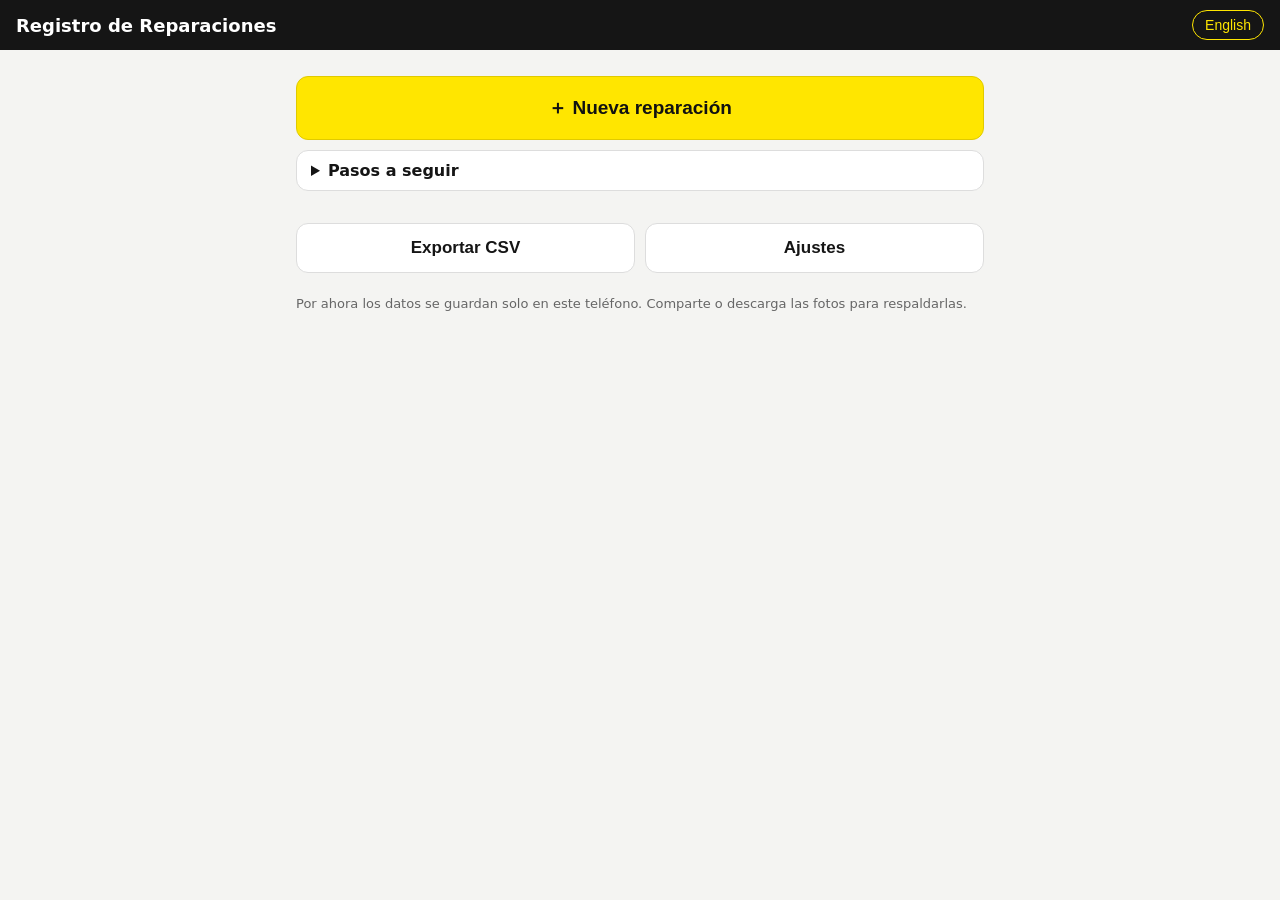
==== index.html @ 1ba0799b "Add files via upload" ====
<!doctype html>
<!-- =====================================================================
     index.html  —  THE STRUCTURE (what is on each screen)
     The app has 4 screens. Only one is visible at a time:
       1. screen-home    : list of repairs + "New repair" button
       2. screen-form    : floor, unit, location, code
       3. screen-editor  : the photo with arrows, text and close-ups
       4. screen-detail  : one repair with its start/end photos
     ===================================================================== -->
<html lang="es">
<head>
  <meta charset="utf-8">
  <meta name="viewport" content="width=device-width, initial-scale=1, viewport-fit=cover">
  <meta name="theme-color" content="#151515">
  <title>Registro de Reparaciones</title>
  <link rel="stylesheet" href="style.css">
</head>
<body>

  <!-- Top bar: app name + language button -->
  <header class="topbar">
    <h1 data-i18n="appTitle"></h1>
    <button id="langBtn" class="lang-btn" type="button">English</button>
  </header>

  <!-- The step list (1 Info, 2 Start photo, ...) — filled in by app.js -->
  <nav id="stepper" class="stepper hidden"></nav>

  <main>

    <!-- ========== SCREEN 1: HOME ========== -->
    <section id="screen-home" class="screen">
      <button id="newBtn" class="btn primary big" type="button">＋ <span data-i18n="newRepair"></span></button>

      <details class="howto">
        <summary data-i18n="howTo"></summary>
        <ol id="howtoList"></ol>
      </details>

      <div id="filters" class="chips"></div>
      <div id="repairList"></div>

      <div class="row2">
        <button id="csvBtn" class="btn" type="button" data-i18n="exportCsv"></button>
        <button id="settingsBtn" class="btn" type="button" data-i18n="settings"></button>
      </div>
      <p class="note" data-i18n="localNote"></p>
    </section>

    <!-- ========== SCREEN 2: FORM ========== -->
    <section id="screen-form" class="screen hidden">
      <button id="voiceFillBtn" class="btn voice big" type="button">🎤 <span data-i18n="sayInfo"></span></button>
      <p class="hint" data-i18n="sayInfoHint"></p>

      <label class="field"><span data-i18n="floor"></span>
        <input id="fFloor" inputmode="numeric" autocomplete="off">
      </label>

      <label class="field"><span data-i18n="unit"></span> *
        <input id="fUnit" autocomplete="off" autocapitalize="characters">
      </label>

      <div class="field">
        <label for="fLocation" data-i18n="location"></label>
        <div class="with-mic">
          <input id="fLocation" list="locList" autocomplete="off" data-i18n-ph="locationPh">
          <button class="mic" type="button" data-mic="fLocation" aria-label="Dictate">🎤</button>
        </div>
      </div>

      <div class="field">
        <label for="fArea" data-i18n="areaTag"></label>
        <div class="with-mic">
          <input id="fArea" autocomplete="off" autocapitalize="characters" data-i18n-ph="areaPh">
          <button class="mic" type="button" data-mic="fArea" data-transform="tag" aria-label="Dictate">🎤</button>
        </div>
      </div>

      <label class="field"><span data-i18n="code"></span> *
        <select id="fCode"></select>
      </label>

      <button id="takeBeforeBtn" class="btn primary big" type="button">📷 <span data-i18n="takeStart"></span></button>
      <button id="galleryBeforeBtn" class="link" type="button" data-i18n="orGallery"></button>
      <button id="cancelFormBtn" class="btn ghost" type="button" data-i18n="cancel"></button>
    </section>

    <!-- ========== SCREEN 3: PHOTO EDITOR ========== -->
    <section id="screen-editor" class="screen hidden">
      <div class="toolbar">
        <button class="tool" type="button" data-tool="arrow">➜<br><span data-i18n="toolArrow"></span></button>
        <button class="tool" type="button" data-tool="text">T<br><span data-i18n="toolText"></span></button>
        <button class="tool" type="button" data-tool="closeup">◎<br><span data-i18n="toolClose"></span></button>
        <button id="undoBtn" class="tool" type="button">↩<br><span data-i18n="undo"></span></button>
      </div>
      <div class="colors">
        <button class="swatch" type="button" data-color="#FFE600" style="background:#FFE600" aria-label="yellow"></button>
        <button class="swatch" type="button" data-color="#3EC6FF" style="background:#3EC6FF" aria-label="blue"></button>
        <button class="swatch" type="button" data-color="#FF3B30" style="background:#FF3B30" aria-label="red"></button>
        <button class="swatch" type="button" data-color="#FFFFFF" style="background:#FFFFFF" aria-label="white"></button>
        <button class="swatch" type="button" data-color="#111111" style="background:#111111" aria-label="black"></button>
      </div>
      <p id="toolHint" class="hint"></p>

      <div class="canvas-wrap"><canvas id="canvas"></canvas></div>

      <p class="weather-row"><span id="weatherStatus"></span>
        <button id="weatherRetry" class="link hidden" type="button" data-i18n="retry"></button>
      </p>
      <label class="field"><span data-i18n="indoorTemp"></span>
        <input id="indoorTemp" type="number" inputmode="decimal" step="1">
      </label>
      <p class="hint" data-i18n="indoorHint"></p>

      <button id="saveEditorBtn" class="btn primary big" type="button" data-i18n="save"></button>
      <button id="cancelEditorBtn" class="btn ghost" type="button" data-i18n="cancel"></button>
    </section>

    <!-- ========== SCREEN 4: ONE REPAIR ========== -->
    <section id="screen-detail" class="screen hidden">
      <div id="detailBody"></div>
    </section>

  </main>

  <!-- Pop-up for writing an instruction on the photo -->
  <div id="textModal" class="modal hidden">
    <div class="modal-box">
      <h3 data-i18n="textTitle"></h3>
      <textarea id="textInput" rows="3" data-i18n-ph="textPh"></textarea>
      <button class="btn voice" type="button" data-mic="textInput" data-mode="append"><span data-i18n="dictate"></span></button>
      <div class="row2">
        <button id="textCancel" class="btn ghost" type="button" data-i18n="cancel"></button>
        <button id="textOk" class="btn primary" type="button" data-i18n="ok"></button>
      </div>
    </div>
  </div>

  <!-- Pop-up for settings -->
  <div id="settingsModal" class="modal hidden">
    <div class="modal-box">
      <h3 data-i18n="settings"></h3>
      <label class="field"><span data-i18n="gcName"></span>
        <input id="sGc" autocomplete="off">
      </label>
      <p class="hint" data-i18n="gcHint"></p>
      <button id="sSave" class="btn primary" type="button" data-i18n="save"></button>
      <button id="sClose" class="btn ghost" type="button" data-i18n="close"></button>
    </div>
  </div>

  <!-- Small message that pops up at the bottom -->
  <div id="toast" class="toast hidden" role="status"></div>

  <!-- Hidden camera buttons (the app "clicks" these for you) -->
  <input type="file" id="camMain" accept="image/*" capture="environment" hidden>
  <input type="file" id="galleryMain" accept="image/*" hidden>
  <input type="file" id="camClose" accept="image/*" capture="environment" hidden>

  <datalist id="locList"></datalist>

  <script src="codes.js"></script>
  <script src="app.js"></script>
</body>
</html>
---- style.css ----
/* =====================================================================
   style.css  —  HOW IT LOOKS (colors, sizes, spacing)
   Buttons are big on purpose: easy to tap with work gloves.
   ===================================================================== */

:root {
  color-scheme: light dark;
  --bg: #f4f4f2;
  --card: #ffffff;
  --ink: #151515;
  --muted: #666666;
  --line: #dddddd;
  --yellow: #FFE600;
  --blue: #1f6feb;
  --danger: #d62d20;
}
@media (prefers-color-scheme: dark) {
  :root {
    --bg: #0f0f10;
    --card: #1c1c1e;
    --ink: #f2f2f2;
    --muted: #9a9a9a;
    --line: #333333;
  }
}

* { box-sizing: border-box; }
body {
  margin: 0;
  font-family: -apple-system, system-ui, "Segoe UI", Roboto, Arial, sans-serif;
  background: var(--bg);
  color: var(--ink);
  -webkit-text-size-adjust: 100%;
}
main { padding: 16px; max-width: 720px; margin: 0 auto 48px; }
.hidden { display: none !important; }

/* ---------- Top bar ---------- */
.topbar {
  position: sticky; top: 0; z-index: 5;
  display: flex; align-items: center; justify-content: space-between; gap: 12px;
  padding: 10px 16px; padding-top: max(10px, env(safe-area-inset-top));
  background: #151515; color: #fff;
}
.topbar h1 { font-size: 18px; margin: 0; }
.lang-btn {
  background: transparent; color: var(--yellow); border: 1px solid var(--yellow);
  border-radius: 99px; padding: 6px 12px; font-size: 14px;
}

/* ---------- Step list ---------- */
.stepper {
  display: flex; gap: 4px; padding: 8px 12px;
  background: var(--card); border-bottom: 1px solid var(--line); overflow-x: auto;
}
.step {
  flex: 1; text-align: center; white-space: nowrap;
  font-size: 12px; color: var(--muted);
  padding: 6px 4px; border-bottom: 3px solid var(--line);
}
.step.done { color: var(--ink); border-color: #2ea043; }
.step.current { color: var(--ink); font-weight: 700; border-color: var(--yellow); }

/* ---------- Buttons ---------- */
.btn {
  display: block; width: 100%; margin: 10px 0;
  padding: 14px 16px; font-size: 17px; font-weight: 600;
  border-radius: 12px; border: 1px solid var(--line);
  background: var(--card); color: var(--ink); cursor: pointer;
}
.btn.primary { background: var(--yellow); color: #111; border-color: #e0ca00; }
.btn.big { padding: 18px; font-size: 19px; }
.btn.voice { background: var(--blue); color: #fff; border: none; }
.btn.ghost { background: transparent; }
.btn.danger { color: var(--danger); }
.link {
  background: none; border: none; color: var(--blue);
  font-size: 15px; padding: 6px 0; text-decoration: underline; cursor: pointer;
}
.row2 { display: grid; grid-template-columns: 1fr 1fr; gap: 10px; }

/* ---------- Form fields ---------- */
.field { display: block; margin: 14px 0; font-weight: 600; font-size: 15px; }
input, select, textarea {
  width: 100%; margin-top: 6px; padding: 12px;
  font-size: 17px; font-family: inherit;
  border: 1px solid var(--line); border-radius: 10px;
  background: var(--card); color: var(--ink);
}
.with-mic { display: flex; gap: 8px; align-items: flex-end; }
.with-mic input { flex: 1; }
.mic {
  width: 52px; height: 48px; flex: none; font-size: 20px;
  border-radius: 10px; border: 1px solid var(--line); background: var(--card);
}
.listening { background: var(--danger) !important; color: #fff !important; animation: pulse 1s infinite; }
@keyframes pulse { 50% { opacity: .6; } }

.hint { color: var(--muted); font-size: 14px; margin: 6px 0; }
.note { color: var(--muted); font-size: 13px; }

/* ---------- Home ---------- */
.howto {
  background: var(--card); border: 1px solid var(--line);
  border-radius: 12px; padding: 10px 14px; margin: 10px 0;
}
.howto summary { font-weight: 700; cursor: pointer; }
.howto ol { padding-left: 20px; margin: 8px 0; }
.howto li { margin: 6px 0; }

.chips { display: flex; gap: 8px; overflow-x: auto; padding: 6px 0; }
.chip {
  white-space: nowrap; padding: 8px 12px; font-size: 14px;
  border-radius: 99px; border: 1px solid var(--line);
  background: var(--card); color: var(--ink);
}
.chip.active { background: #151515; color: var(--yellow); border-color: #151515; }

.section {
  font-size: 13px; text-transform: uppercase; letter-spacing: .05em;
  color: var(--muted); margin: 18px 0 4px;
}
.card {
  display: block; width: 100%; text-align: left; font: inherit; color: var(--ink);
  background: var(--card); border: 1px solid var(--line);
  border-radius: 12px; padding: 12px 14px; margin: 8px 0; cursor: pointer;
}
.card .title { font-weight: 700; }
.meta { color: var(--muted); font-size: 14px; margin: 3px 0; }
.pill { display: inline-block; font-size: 12px; padding: 2px 8px; border-radius: 99px; }
.pill.open { background: #fff3b0; color: #5a4a00; }
.pill.done { background: #d3f5dc; color: #0f5323; }

/* ---------- Editor ---------- */
.toolbar { display: grid; grid-template-columns: repeat(4, 1fr); gap: 6px; }
.tool {
  padding: 8px 4px; font-size: 14px; line-height: 1.3;
  border-radius: 10px; border: 1px solid var(--line);
  background: var(--card); color: var(--ink);
}
.tool.active { background: #151515; color: var(--yellow); border-color: #151515; }
.colors { display: flex; gap: 12px; margin: 10px 0 4px; }
.swatch { width: 38px; height: 38px; border-radius: 50%; border: 2px solid var(--line); }
.swatch.active { outline: 3px solid var(--blue); outline-offset: 2px; }
.canvas-wrap { margin: 8px -16px; background: #000; }
canvas { display: block; width: 100%; height: auto; touch-action: none; }
.weather-row { font-size: 15px; }

/* ---------- Detail ---------- */
.title-lg { font-size: 21px; margin: 6px 0 2px; }
.elapsed { font-size: 30px; font-weight: 800; }
.photo img { display: block; width: 100%; border-radius: 10px; }

/* ---------- Pop-ups ---------- */
.modal {
  position: fixed; inset: 0; z-index: 20;
  background: rgba(0,0,0,.55);
  display: flex; align-items: flex-end; justify-content: center;
}
.modal-box {
  width: 100%; max-width: 720px; background: var(--card);
  border-radius: 16px 16px 0 0; padding: 16px;
  padding-bottom: max(16px, env(safe-area-inset-bottom));
}
.modal-box h3 { margin: 4px 0 8px; }
.toast {
  position: fixed; left: 50%; bottom: 24px; transform: translateX(-50%); z-index: 30;
  max-width: 90%; padding: 12px 16px; border-radius: 12px; text-align: center;
  background: #151515; color: #fff; box-shadow: 0 4px 16px rgba(0,0,0,.3);
}

@media (prefers-color-scheme: dark) {
  .tool.active, .chip.active { background: var(--yellow); color: #111; border-color: var(--yellow); }
  .pill.open { background: #4a3f00; color: #ffe680; }
  .pill.done { background: #113a1d; color: #9be9ad; }
}
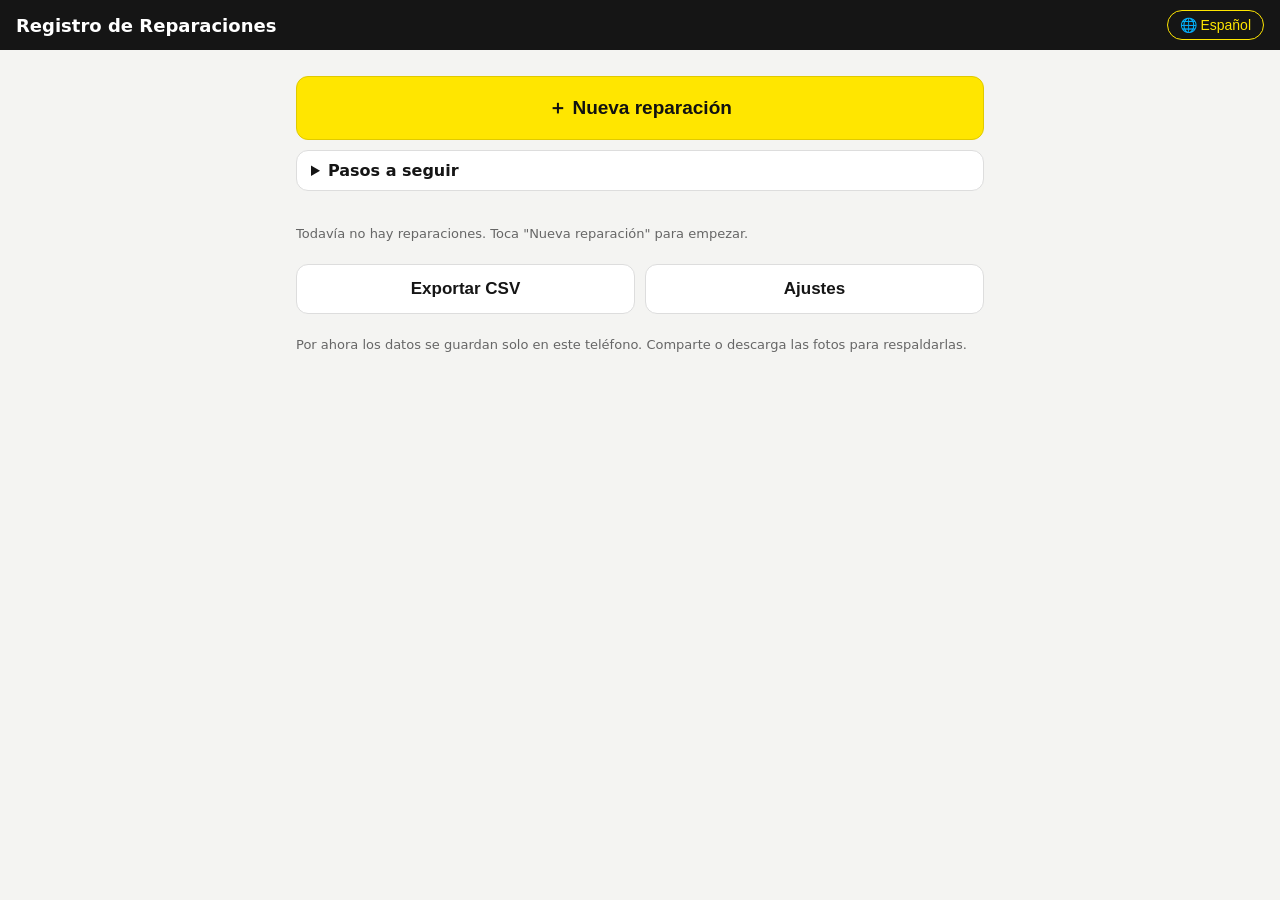
==== commit 37a43747: "language and unit changed" ====
--- a/index.html
+++ b/index.html
@@ -20,7 +20,8 @@
   <!-- Top bar: app name + language button -->
   <header class="topbar">
     <h1 data-i18n="appTitle"></h1>
-    <button id="langBtn" class="lang-btn" type="button">English</button>
+    <!-- Shows the language in use right now. Tapping it switches language. -->
+    <button id="langBtn" class="lang-btn" type="button" aria-label="Cambiar idioma / Change language">🌐 Español</button>
   </header>
 
   <!-- The step list (1 Info, 2 Start photo, ...) — filled in by app.js -->
@@ -101,8 +102,10 @@
         <button class="swatch" type="button" data-color="#111111" style="background:#111111" aria-label="black"></button>
       </div>
       <p id="toolHint" class="hint"></p>
+      <p class="hint" data-i18n="badgeHint"></p>
 
       <div class="canvas-wrap"><canvas id="canvas"></canvas></div>
+      <button id="badgeCornerBtn" class="link" type="button" data-i18n="badgeCorner"></button>
 
       <p class="weather-row"><span id="weatherStatus"></span>
         <button id="weatherRetry" class="link hidden" type="button" data-i18n="retry"></button>
